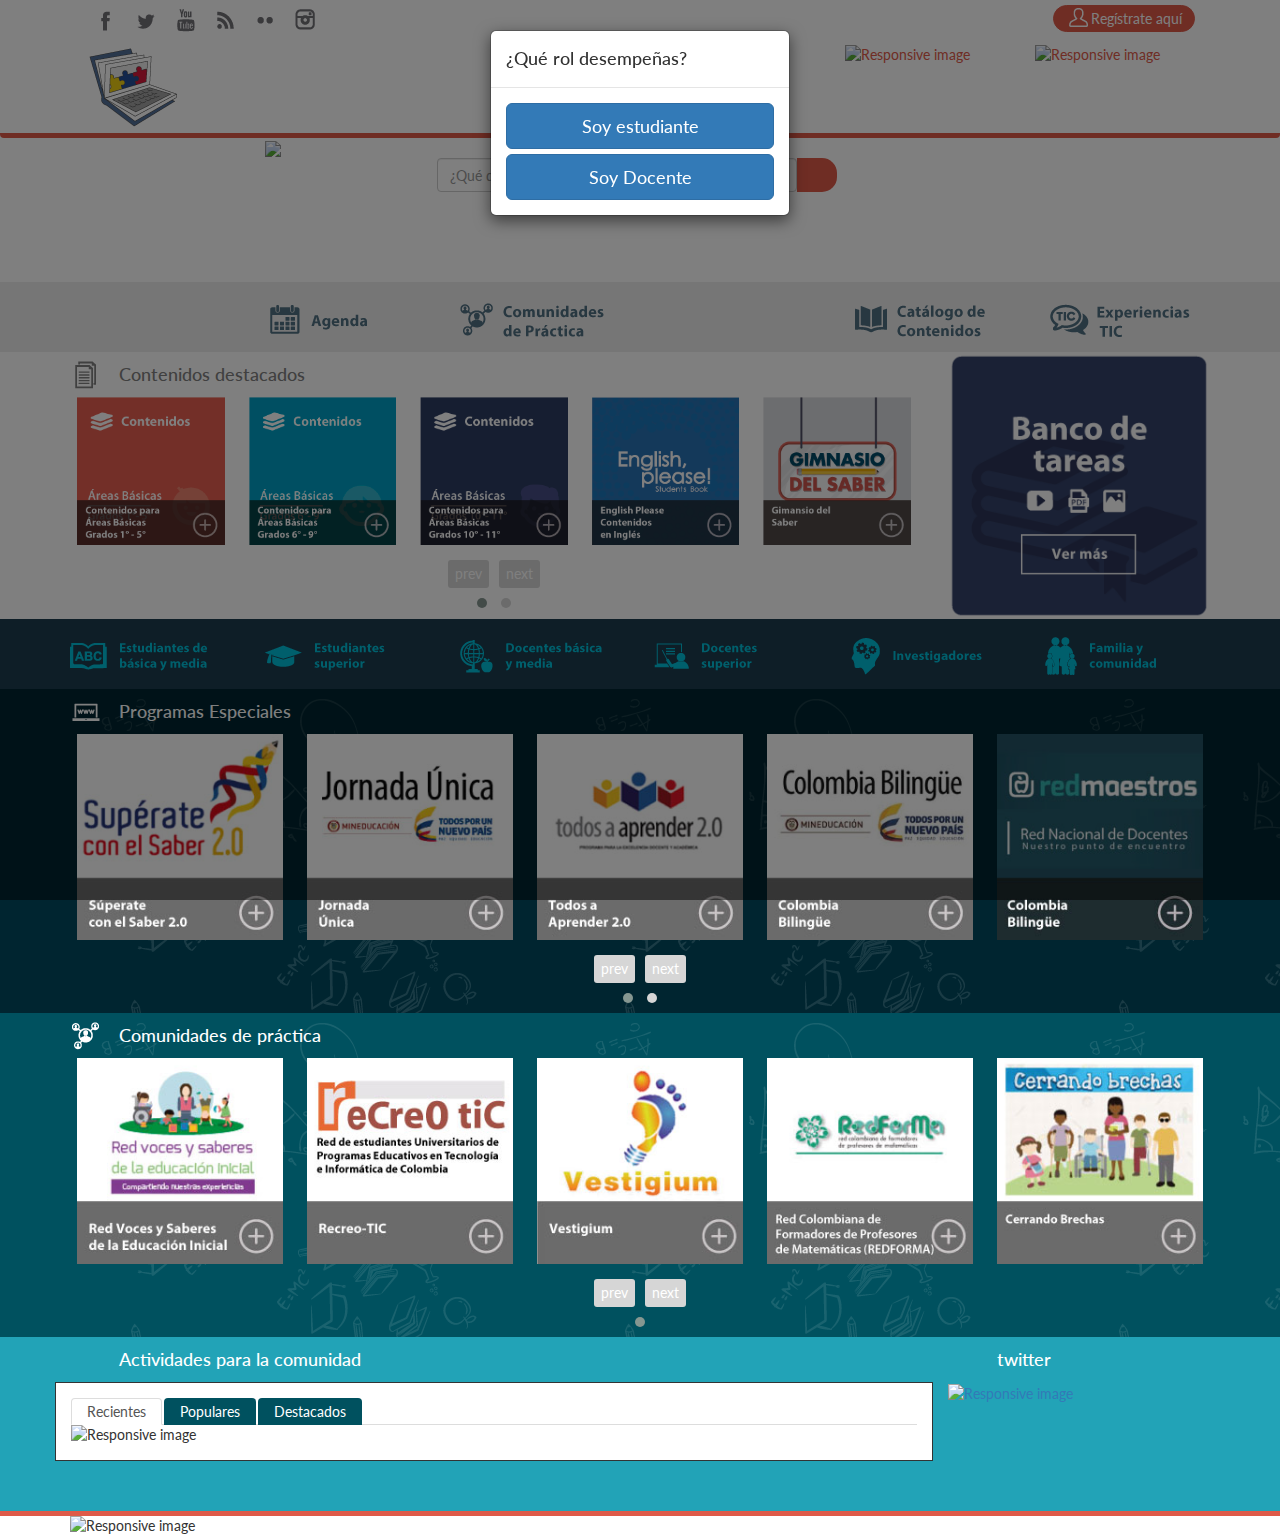
==== index.html @ 1f7c7065 "dont close modal" ====
<!DOCTYPE html>
<html>

    <head>
        <meta http-equiv="Content-Type" content="text/html; charset=utf-8">
        <meta http-equiv="X-UA-Compatible" content="IE=Edge,chrome=IE8">
        <meta name="viewport" content="width=device-width, initial-scale=1">

        <link href='http://fonts.googleapis.com/css?family=Merriweather' rel='stylesheet' type='text/css'>
        <link href='http://fonts.googleapis.com/css?family=Lato' rel='stylesheet' type='text/css'>
        <!--<link href="css/bootstrap.css" rel="stylesheet" type="text/css">-->
        <link href="css/bootstrap.css" rel="stylesheet" type="text/css">

        <link href="css/base.css" rel="stylesheet" type="text/css">
        <link href="css/table.css" rel="stylesheet" type="text/css">
        <link href="css/style-popup.css" rel="stylesheet" type="text/css">
        <link href="css/owl.carousel.css" rel="stylesheet" type="text/css">

        <!--[if lt IE 9]>
        <script src="http://html5shiv.googlecode.com/svn/trunk/html5.js"></script>
        <![endif]-->
        <script src="js/jquery/jquery.min.js"></script>
        <script src="js/owl.carousel.js"></script>

        <!--resise window-->
        <!--<script src="js/bootstrap.js"></script>-->
        <script src="js/bootstrap.js"></script>
        <script src="js/search.js"></script>

        <script type="text/javascript">
            $(document).ready(function() {
                $('.owl-carousel').owlCarousel({
                    loop: true,
                    margin: 10,
                    nav: true,
                    responsive: {
                        0: {
                            items: 1
                        },
                        600: {
                            items: 3
                        },
                        1000: {
                            items: 5
                        }
                    }
                });
                 $('#modalInicial').modal('show');
                $("#btnTeacher").click(function() {
                    window.location.href = "http://aprende.colombiaaprende.edu.co/es/docentes";
                   // window.location = http://aprende.colombiaaprende.edu.co/es/docentes;
                });
                $("#btnStudent").click(function() {
                    $('#modalInicial').modal('hide')
                });
                /*$('.owl-carousel').owlCarousel({
                 loop:true,
                 margin:10,
                 responsiveClass:true,
                 responsive:{
                 0:{
                 items:1,
                 nav:true
                 },
                 600:{
                 items:3,
                 nav:false
                 },
                 1000:{
                 items:5,
                 nav:true,
                 loop:false
                 }
                 }
                 });*/
            });
        </script>
        <title>Aprendo con Colombia aprende</title>
    </head>
    <body>
        <nav class="navbar">
            <div class="container">
                <div id="navbar" class="collapse navbar-collapse">
                    <ul class="nav navbar-nav social">
                        <li><a class="icon fa-facebook" target="_blank" href="#"><span>A</span></a></li>
                        <li><a class="icon fa-twitter" target="_blank" href="#"><span>T</span></a></li>
                        <li><a class="icon fa-youtube" target="_blank" href="#"><span>Y</span></a></li>
                        <li><a class="icon fa-rss" target="_blank" href="#"><span>R</span></a></li>
                        <li><a class="icon fa-flicker" target="_blank" href="#"><span>F</span></a></li>
                        <li><a class="icon fa-instagram" target="_blank" href="#"><span>I</span></a></li>
                    </ul>
                    <a target="_blank" href="https://cas.colombiaaprende.edu.co/cas/login?service=http%3A%2F%2Faprende.colombiaaprende.edu.co%2Fen%2Fcas%3Fdestination%3Dnode%2F2970" class="btn btn-danger"><span class="icon ico-register">a</span>Regístrate aquí</a>
                </div><!--/.nav-collapse -->
                <div class"navbar-icons">
                    <div class="col-md-8 logo"><img class="img-responsive" alt="Responsive image" src="img/logo.png"></img></div>
                    <div class="col-md-2 logo"><img class="img-responsive" alt="Responsive image" src="img/logo-minedu.png"></img></div>
                    <div class="col-md-2 logo"><img class="img-responsive" alt="Responsive image" src="img/logo-todo-pais.png"></img></div>
                </div>
            </div>
        </nav>

        <div class="bs-docs-header menu-header">
            <div class="container">
                <div class="row">
                    <!--<div class="col-md-12 logo"><img src="img/logo.png"></img></div>-->
                    <div class="col-md-8 col-md-offset-2"><img src="img/img-slogan.png"></img></div>
                    <form class="form-inline">
                        <div class="search-conteiner  "><!--col-md-5 col-md-offset-3-->
                            <div class="form-group">
                                <input type="text" class="form-control input-search" id="search" placeholder="¿Qué quieres aprender?">
                                <button type="button" class="btn btn-search" id="btnFind">S</button>
                            </div>

                        </div>
                    </form>
                    <div class="col-md-12 label-search"><label>Más  de 100.000 contenidos educativos virtuales para aprender y enseñar.</label> </div>
                </div>
            </div>  <!-- /.container -->
        </div>
        <div class="bs-docs-header menu-important-cont"><!-- /. menu-->
            <div class="container">
                <div class="row">
                    <div class="col-md-2 link-menu"><a class="campus" target="_blank" href="#">Campus virtual</a></div>
                    <div class="col-md-2 link-menu"><a class="agenda" target="_blank" href="#">Agenda</a></div>
                    <div class="col-md-2 link-menu"><a class="comunidades" target="_blank" href="#">Comunidades_de_Pránctica</a></div>
                    <div class="col-md-2 link-menu"><a class="edusitios" target="_blank" href="#">Edusitios</a></div>
                    <div class="col-md-2 link-menu"><a class="catalogo" target="_blank" href="#">Catalogo_de_Contenidos</a></div>
                    <div class="col-md-2 link-menu"><a class="experiencias" target="_blank" href="#">Experiencias_TIC</a></div>
                </div>
            </div>
        </div><!-- /. fin del menu-->

        <div class="container "><!-- /. slide -->


            <div class="row">
                <div class="col-md-9 slide">
                    <h4><span>icon</span>Contenidos destacados</h4>
                    <div class="owl-carousel">
                        <div class="item"><a target="_blank" href="http://contenidosparaaprender.mineducacion.gov.co/MenuPrimaria/index.html"><img class="" alt="" src="img/img-sld1.png"></img></a></div>
                        <div class="item"><a target="_blank" href="http://contenidosparaaprender.mineducacion.gov.co/MenuSecundaria/index.html"><img class="" alt="" src="img/img-sld2.png"></img></a></div>
                        <div class="item"><a target="_blank" href="http://ciersur.univalle.edu.co/index.php/media-main/results-content"><img class="" alt="" src="img/img-sld3.png"></img></a></div>
                        <div class="item"><a target="_blank" href="http://aprende.colombiaaprende.edu.co/es/node/88205"><img class="" alt="" src="img/img-sld4.png"></img></a></div>
                        <div class="item"><a target="_blank" href="http://superate.edu.co/gimnasio-del-saber-2/"><img class="" alt="" src="img/img-sld5.png"></img></a></div>
                        <div class="item"><a target="_blank" href="http://www.colombiaaprende.edu.co/html/micrositios/1752/w3-article-344590.html"><img class="" alt="" src="img/img-sld6.png"></img></a></div>
                        <div class="item"><a target="_blank" href="http://aprende.colombiaaprende.edu.co/es/aulassinfronteras"><img class="" alt="" src="img/img-sld7.png"></img></a></div>
                        <div class="item"><a target="_blank" href="https://es.khanacademy.org/math"><img class="" alt="" src="img/img-sld9.png"></img></a></div>
						<div class="item"><a target="_blank" href="https://phet.colorado.edu/es/"><img class="" alt="" src="img/img-sld11.png"></img></a></div>
                    </div>
                </div>
                <div class="col-md-3">
                    <a target="_blank" href="http://aprende.colombiaaprende.edu.co/en/students/bankofhomestudentwork"><img class="img-responsive" alt="Responsive image" src="img/img-banco-tareas.png"></img></a>
                </div>
            </div>
        </div><!-- /. slide -->


        <div class="bs-docs-header menu-edusitios"><!-- /. menu-->
            <div class="container">
                <div class="row">
                    <div class="col-md-2 link-menu"><a class="estudiantes-b" target="_blank" href="#">Estudiantes_primaria</a></div>
                    <div class="col-md-2 link-menu"><a class="estudiantes-s" target="_blank" href="#">Estudiantes_secundaria</a></div>
                    <div class="col-md-2 link-menu"><a class="docentes-b" target="_blank" href="#">Docentes_primaria</a></div>
                    <div class="col-md-2 link-menu"><a class="docentes-s" target="_blank" href="#">Docentes_secundaria</a></div>
                    <div class="col-md-2 link-menu"><a class="investigadores" target="_blank" href="#">Investigadores</a></div>
                    <div class="col-md-2 link-menu"><a class="familia" target="_blank" href="#">Familia_Y_comunidades</a></div>
                </div>
            </div>

        </div>
        <div class="bs-docs-header caruosel-edusitios">
            <div class="container ">
                <div class="row">
                    <div class="col-md-12 slide-l">
                        <h4><span>icon</span>Programas Especiales</h4>
                        <div class="owl-carousel">
                            <div class="item"><a target="_blank" href="http://superate.edu.co/"><img class="img-responsive" alt="Responsive image" src="img/superateconsaber.jpg"></img></a></div>
                            <div class="item"><a target="_blank" href="http://www.colombiaaprende.edu.co/html/micrositios/1752/w3-propertyname-3203.html"><img class="img-responsive" alt="Responsive image" src="img/jornadaunica.jpg"></img></a></div>
                            <div class="item"><a target="_blank" href="http://aprende.colombiaaprende.edu.co/pta"><img class="img-responsive" alt="Responsive image" src="img/todosaaprender_360.jpg"></img></a></div>
                            <div class="item"><a target="_blank" href="http://www.colombiaaprende.edu.co/html/micrositios/1752/w3-propertyname-3009.html"><img class="img-responsive" alt="Responsive image" src="img/colombiabilingue.jpg"></img></a></div>
                            <div class="item"><a target="_blank" href="http://maestros.colombiaaprende.edu.co/"><img class="img-responsive" alt="Responsive image" src="img/Red-Maestros.jpg"></img></a></div>
                            <div class="item"><a target="_blank" href="http://aprende.colombiaaprende.edu.co/es/node/86638"><img class="img-responsive" alt="Responsive image" src="img/img-sld-e4.png"></img></a></div>
                            <div class="item"><a target="_blank" href="http://contenidosparaaprender.mineducacion.gov.co/"><img class="img-responsive" alt="Responsive image" src="img/img-sld-e1.png"></img></a></div>
                            <div class="item"><a target="_blank" href="http://www.colombiaaprende.edu.co/html/micrositios/1752/w3-article-351072.html"><img class="img-responsive" alt="Responsive image" src="img/img-sld-e2.png"></img></a></div>
                            <div class="item"><a target="_blank" href="http://www.colombiaaprende.edu.co/html/micrositios/1752/w3-article-349446.html"><img class="img-responsive" alt="Responsive image" src="img/img-sld-e3.png"></img></a></div>
                        </div>
                    </div>
                </div>
            </div>
        </div>
        <div class="bs-docs-header content-agenda">
            <div class="container ">
                <div class="row">
                    <div class="col-md-12 slide-tabs ">
                        <h4><span>icon</span>Comunidades de práctica</h4>
                        <div class="owl-carousel carousel-container">
                            <div class="item"><a target="_blank" href="http://aprende.colombiaaprende.edu.co/es/comunidades-de-pr%C3%A1ctica/lista-de-comunidades/red-voces-y-saberes-de-la-educaci%C3%B3n-inicial"><img class="img-responsive" alt="Responsive image" src="img/redvocessaberes.jpg"></img></a></div>
                            <div class="item"><a target="_blank" href="http://aprende.colombiaaprende.edu.co/es/comunidades-de-pr%C3%A1ctica/lista-de-comunidades/recreo-tic"><img class="img-responsive" alt="Responsive image" src="img/recreotic.jpg"></img></a></div>
                            <div class="item"><a target="_blank" href="http://aprende.colombiaaprende.edu.co/es/comunidades-de-pr%C3%A1ctica/lista-de-comunidades/vestigium"><img class="img-responsive" alt="Responsive image" src="img/vestigium.jpg"></img></a></div>
                            <div class="item"><a target="_blank" href="http://aprende.colombiaaprende.edu.co/es/comunidades-de-pr%C3%A1ctica/lista-de-comunidades/red-colombiana-de-formadores-de-profesores-de"><img class="img-responsive" alt="Responsive image" src="img/redforma.jpg"></img></a></div>
                            <div class="item"><a target="_blank" href="http://aprende.colombiaaprende.edu.co/es/comunidades-de-pr%C3%A1ctica/lista-de-comunidades/cerrando-brechas-en-la-atencion-educativa-estudiantes"><img class="img-responsive" alt="Responsive image" src="img/cerrandobrechas.jpg"></img></a></div>
                        </div>
                    </div>

                </div>
            </div>
        </div>
        <div class="bs-docs-header content-actividades">
            <div class="container ">
                <div class="row">
                    <div class="col-md-9 slide-actividades">
                        <h4><span>icon</span>Actividades para la comunidad</h4>
                        <div class="row">
                            <div class="col-md-12 tabs-container clearfix">
                                <!-- Nav tabs -->
                                <ul class="nav nav-tabs" role="tablist">
                                    <li role="presentation" class="active"><a href="#Recientes" aria-controls="Recientes" role="tab" data-toggle="tab">Recientes</a></li>
                                    <li role="presentation"><a href="#Populares" aria-controls="Populares" role="tab" data-toggle="tab">Populares</a></li>
                                    <li role="presentation"><a href="#Destacados" aria-controls="Destacados" role="tab" data-toggle="tab">Destacados</a><li>
                                </ul>

                                <!-- Tab panes -->
                                <div class="tab-content">
                                    <div role="tabpanel" class="tab-pane active" id="Recientes"><img class="img-responsive" alt="Responsive image" src="img/img-tabs.png"></img></div>
                                    <div role="tabpanel" class="tab-pane" id="Populares"><img class="img-responsive" alt="Responsive image" src="img/img-tabs2.png"></img></div>
                                    <div role="tabpanel" class="tab-pane" id="Destacados"><img class="img-responsive" alt="Responsive image" src="img/img-tabs.png"></img></div>
                                </div>
                            </div>
                        </div>
                    </div>
                    <div class="col-md-3 slide-twiter">
                        <h4><span>icon</span>twitter</h4>
                        <a href="#"><img class="" alt="Responsive image" src="img/img-twitter.png"></img></a>
                    </div>


                </div>
            </div>
        </div>
        <footer class="blog-footer">
            <div class="container ">
                <img class="img-responsive" alt="Responsive image" src="img/img-footer.png"></img>
            </div>
        </footer>
        <!-- Small modal -->
        <div id="modalInicial" class="modal fade bs-example-modal-sm" tabindex="-1" role="dialog" aria-labelledby="mySmallModalLabel" data-keyboard="false" data-backdrop="static">
          <div class="modal-dialog bs-example-modal-sm">
            <div class="modal-content modal-dialog modal-sm">
                <div class="modal-header">
                     <h4 class="modal-title" id="exampleModalLabel">¿Qué rol desempeñas?</h4>
                </div>
                <div class="modal-body">
                    <div class="row">
                      <div class="col-md-12">
                        <button id="btnStudent" type="button" class="btn btn-primary btn-lg btn-block" data-toggle="alumno" data-target="#student" data-whatever="">Soy estudiante </button>
                        <button id="btnTeacher" type="button" class="btn btn-primary btn-lg btn-block" data-toggle="profesor" data-target="#teacher" data-whatever="">Soy Docente  </button>
                      </div>
                    </div>
                </div>
            </div>
          </div>
        </div>

        <div class="popup-overlay"></div>

    </body>

</html>
---- css/base.css ----
@charset "UTF-8";
body {margin: 0px; padding: 0px; font-family: 'Lato','Merriweather', serif; /*font-family:arial, Helvetica, sans-serif;*/ background-color:#ffffff; /*background:url("../img/bg-general.gif") repeat*/}
h1{margin:0px;}
h2{margin:0px;}
h3{margin:0px;}
.icon, .icon:hover{color:rgba(255,255,255,0.0); display:inline-block;}
.navbar{margin-bottom: 0px;}
.navbar-nav > li > a{ width: 40px;height: 40px;}
.social > li > a{background:url("../img/social-icons.png") no-repeat;}
.navbar-nav .fa-facebook{background-position: 0px 0px;}
.navbar-nav .fa-twitter{background-position: -40px 0px;}
.navbar-nav .fa-youtube{background-position: -80px 0px;}
.navbar-nav .fa-rss{background-position: -120px 0px;}
.navbar-nav .fa-flicker{background-position: -160px 0px;}
.navbar-nav .fa-instagram{background-position: -200px 0px;}
.navbar-nav, .social > li > a{overflow:hidden;-webkit-transition:all 200ms ease-in;-o-transition:all 200ms ease;transition:all 200ms ease; /* Establecemos una transición a todas las propiedades */}
.fa-facebook:hover{ background-position: 0px -40px;}
.fa-twitter:hover{background-position: -40px -40px;}
.fa-youtube:hover{background-position: -80px -40px;}
.fa-rss:hover{background-position: -120px -40px;}
.fa-flicker:hover{background-position: -160px -40px;}
.fa-instagram:hover{background-position: -200px -40px;}
.ico-register{background:url("../img/ico-register.png") no-repeat;width: 25px;height: 25px;}
.navbar-collapse >.btn,.btn-register{color: #fff;background-color: #de5a49;border-color: #de5a49; text-align: right;padding: 0px 12px;}
.navbar-collapse >.btn{margin-top:5px;-webkit-border-radius: 17px;-moz-border-radius: 17px;border-radius: 17px; float: right;line-height: 25px;}
.navbar{border:0px; min-height:40px;border-bottom:5px solid; color:#de5a49;}
.navbar-icons{display: block;width: 100%;height: 100px;}
.logo{margin: 5px 0 5px 0;}
.btn-search{line-height: 22px;padding: 5px 15px;color:rgba(255,255,255,0.0);background:url("../img/ico-search.png") no-repeat  #de5a49;-webkit-transition:all 500ms ease-in;-o-transition:all 500ms ease;transition:all 500ms ease;-webkit-border-radius: 15px;-webkit-border-top-left-radius: 0px;-webkit-border-bottom-left-radius: 0px;-moz-border-radius: 15px;-moz-border-radius-topleft: 0px;-moz-border-radius-bottomleft: 0px;border-radius: 15px;border-top-left-radius: 0px;border-bottom-left-radius: 0px;}
.btn-search:hover{color:rgba(255,255,255,0.0); background-color: #cc463b}
.menu-header{background:url("../img/img-header.jpg") no-repeat center center;-webkit-background-size: cover;-moz-background-size: cover;-o-background-size: cover;background-size: cover;}
.search-conteiner{ padding: 15px; margin: auto; width: 500px;}
.search-conteiner>.form-group{margin:auto;min-width:450px;}
.search-conteiner>input{}
.search-conteiner>.button{float: right;}
.input-search{min-width:80%;margin-right: -4px; margin-left: 7%;}
/*inicio estilos menus*/
.menu-important-cont{background-color:#ededed;}
/*.menu-important-cont> a{ display: inline-block; height: 80px;}*/
.link-menu{ height: 70px;padding:0px;}
.link-menu>a{color:rgba(255,255,255,0.0);text-decoration: none;display: block;padding: 25px; overflow:hidden;-webkit-transition:all 500ms ease-in;-o-transition:all 500ms ease;transition:all 500ms ease;}
.campus{background:url("../img/btn-cursos-online-gratis.png") no-repeat;}
.agenda{background:url("../img/btn-agenda.png") no-repeat;}
.comunidades{background:url("../img/btn-comunidades.png") no-repeat;}
.edusitios{background:url("../img/btn-programas-especiales.png") no-repeat;}
.catalogo{background:url("../img/btn-catalogo.png") no-repeat;}
.experiencias{background:url("../img/btn-experiencias.png") no-repeat;}

.campus:hover{background:url("../img/btn-cursos-online-gratis-h.png") no-repeat;background-color:#ea564b;}
.agenda:hover{background:url("../img/btn-agenda-h.png") no-repeat;background-color:#ea564b;}
.comunidades:hover{background:url("../img/btn-comunidades-h.png") no-repeat;background-color:#ea564b;}
.edusitios:hover{background:url("../img/btn-programas-especiales-h.png") no-repeat;background-color:#ea564b;}
.catalogo:hover{background:url("../img/btn-catalogo-h.png") no-repeat;background-color:#ea564b;}
.experiencias:hover{background:url("../img/btn-experiencias-h.png") no-repeat;background-color:#ea564b;}

.slide > h4{ color:#808080; line-height: 25px;}
.slide > h4 > span{ color:rgba(255,255,255,0.0);background:url("../img/ico-cont-dest.png") no-repeat; padding: 8px;}

/*menu edusitios*/
.menu-edusitios{background-color:rgba(28,61,78,1.0);}
.estudiantes-b{background:url("../img/btn-estudiantes-b.png") no-repeat;}
.estudiantes-s{background:url("../img/btn-estudiantes-s.png") no-repeat;}
.docentes-b{background:url("../img/btn-docencia-b.png") no-repeat;}
.docentes-s{background:url("../img/btn-docencia-s.png") no-repeat;}
.investigadores{background:url("../img/btn-investigadores.png") no-repeat;}
.familia{background:url("../img/btn-familia.png") no-repeat;}

.estudiantes-b:hover{background:url("../img/btn-estudiantes-b-h.png") no-repeat;}
.estudiantes-s:hover{background:url("../img/btn-estudiantes-s-h.png") no-repeat;}
.docentes-b:hover{background:url("../img/btn-docencia-b-h.png") no-repeat;}
.docentes-s:hover{background:url("../img/btn-docencia-s-h.png") no-repeat;}
.investigadores:hover{background:url("../img/btn-investigadores-h.png") no-repeat;}
.familia:hover{background:url("../img/btn-familia-h.png") no-repeat;}

.caruosel-edusitios{background:url("../img/bg-menu.png") repeat rgba(0,37,48,1.0);}
.slide-l> h4{ color:#ffffff; line-height: 25px;}
.slide-l > h4 > span{ color:rgba(255,255,255,0.0);background:url("../img/ico-edus-dest.png") no-repeat; padding: 8px;}

.content-agenda{background:url("../img/bg-menu.png") repeat rgba(0,81,95,1.0);}
.slide-tabs> h4{ color:#ffffff; line-height: 25px;}
.slide-tabs> h4 > span{ color:rgba(255,255,255,0.0);background:url("../img/ico-comunidades.png") no-repeat; padding: 8px;}
.tabs-container{background-color: #ffffff; border: solid 1px ;padding: 15px;margin-bottom: 50px;}
.nav-tabs > li > a {line-height: 5px; color: #ffffff;background-color: rgba(0,81,95,1.0);}
.nav-tabs > li.active > a:hover, .nav-tabs > li.active > a:focus{color: rgba(0,81,95,1.0);}

.content-actividades{background:url("../img/bg-final.png")rgba(34,163,183,1.0) no-repeat center center;-webkit-background-size: cover;-moz-background-size: cover;-o-background-size: cover;background-size: cover; border-bottom: solid 5px #de5a49; }
.slide-actividades> h4{ color:#ffffff; line-height: 25px;}
.slide-actividades> h4 > span{ color:rgba(255,255,255,0.0);background:url("../img/ico-actividades.png") no-repeat; padding: 8px;}

.slide-twiter > h4{ color:#ffffff; line-height: 25px;}
.slide-twiter > h4 > span{ color:rgba(255,255,255,0.0);background:url("../img/ico-twitter.png") no-repeat; padding: 8px;}
.label-search{text-align: center;color:#ffffff; margin-bottom: 50px;}
---- css/table.css ----
/*.datagrid {width:60%}*/
.datagrid {overflow-x:hidden;}
.datagrid table a {text-align:left;}
.datagrid table a:link {color: #31425D;font-weight: bold;text-decoration:none;font-style: oblique;}
.datagrid table a:visited {color: #999999;font-weight:bold;text-decoration:none;}
.datagrid table a:active,table a:hover {color: #bd5a35;text-decoration:underline;}
.datagrid table {font-family:Arial, Helvetica, sans-serif;color:#224350;font-size:12px;/*text-shadow: 1px 1px 0px #fff;*/background:#EFF7F7;margin:auto;border:#00998F 1px solid;-moz-border-radius:5px;-webkit-border-radius:5px;border-radius:5px;   -moz-box-shadow: 0 1px 2px #d1d1d1;-webkit-box-shadow: 0 1px 2px #d1d1d1;box-shadow: 0 1px 2px #d1d1d1;border-spacing:0px;}
.datagrid table thead th {padding:15px 25px 15px 25px;/*background:-webkit-gradient( linear, left top, left bottom, color-stop(0.05, #006699), color-stop(1, #00557F) );background:-moz-linear-gradient( center top, #006699 5%, #00557F 100% );filter:progid:DXImageTransform.Microsoft.gradient(startColorstr='#006699', endColorstr='#00557F');*/background-color:#00A69C; color:#FFFFFF; font-size: 14px; font-weight: bold; border-left: 1px solid #00998F;}
.datagrid table th:first-child{text-align: left;padding-left:20px; font-weight:bold;}
.datagrid table tr:first-child th:first-child{-moz-border-radius-topleft:5px;-webkit-border-top-left-radius:5px;border-top-left-radius:5px;}
.datagrid table tr:first-child th:last-child{-moz-border-radius-topright:5px;-webkit-border-top-right-radius:5px;	border-top-right-radius:5px;}
.datagrid table tr{/*text-align: center;*/ padding-left:20px;}
.datagrid table tr:nth-child(odd){background-color:#ffffff;}
.datagrid table tr td:first-child{	text-align: left;/*padding-left:20px;*/border-left: 0; white-space: nowrap; }
.datagrid table tr td {padding:20px 10px 20px 10px;/*border-top: 1px solid #ffffff;border-bottom:1px solid #C7E4EF;*/border-left: 1px solid #C7E4EF;/*background: #fafafa;background: -webkit-gradient(linear, left top, left bottom, from(#fbfbfb), to(#fafafa));background: -moz-linear-gradient(top,  #fbfbfb,  #fafafa);*/}
.datagrid table tr.even td{background: #f6f6f6;background: -webkit-gradient(linear, left top, left bottom, from(#f8f8f8), to(#f6f6f6));background: -moz-linear-gradient(top,  #f8f8f8,  #f6f6f6);}
.datagrid table tr td:last-child{text-align:left;}
.datagrid table tr:last-child td{border-bottom:0; text-align:left;}
.datagrid table tr:last-child td:first-child{-moz-border-radius-bottomleft:5px;-webkit-border-bottom-left-radius:5px;border-bottom-left-radius:5px;}
.datagrid table tr:last-child td:last-child{ -moz-border-radius-bottomright:5px;-webkit-border-bottom-right-radius:5px;border-bottom-right-radius:5px;}
.datagrid table tr:hover td{ background: #f2f2f2;background: -webkit-gradient(linear, left top, left bottom, from(#f2f2f2), to(#f0f0f0));background: -moz-linear-gradient(top,  #f2f2f2,  #f0f0f0);	}
.header-tbl-result{width:100%;height: 37px;background-color: #00A69C;margin-bottom: 10px;border: 1px #00998F solid; display: inline-block;border-radius: 10px 10px 10px 10px;-moz-border-radius: 10px 10px 10px 10px;-webkit-border-radius: 10px 10px 10px 10px;border: 0px solid #000000;}
.header-label{display:block;width:50%;font-family:Arial, Helvetica, sans-serif;display: inline-block;padding: 10px; color:#ffffff; font-weight: bold;}
---- css/style-popup.css ----
/* Estilo ventana chat */
#popup {
    position: absolute;
    top: 10px;
    width: 100%;
    z-index: 1001;
}

.content-popup {
    margin:0px auto;
    margin-top:15px;
    position:relative;
    padding:10px;
    width:800px;
	height:800px;
	background-color:#FFFFFF;
    box-shadow: 0 2px 5px #666666;
	overflow: scroll;
}

.popup-overlay {
    left: 0;
    position: absolute;
    top: 0;
    width: 100%;
    z-index: 999;
    display:none;
    background-color: #777777;
    cursor: pointer;
    opacity: 0.7;
}

.close {
    position: absolute;
    right: 15px;
	display: inline-block;
}
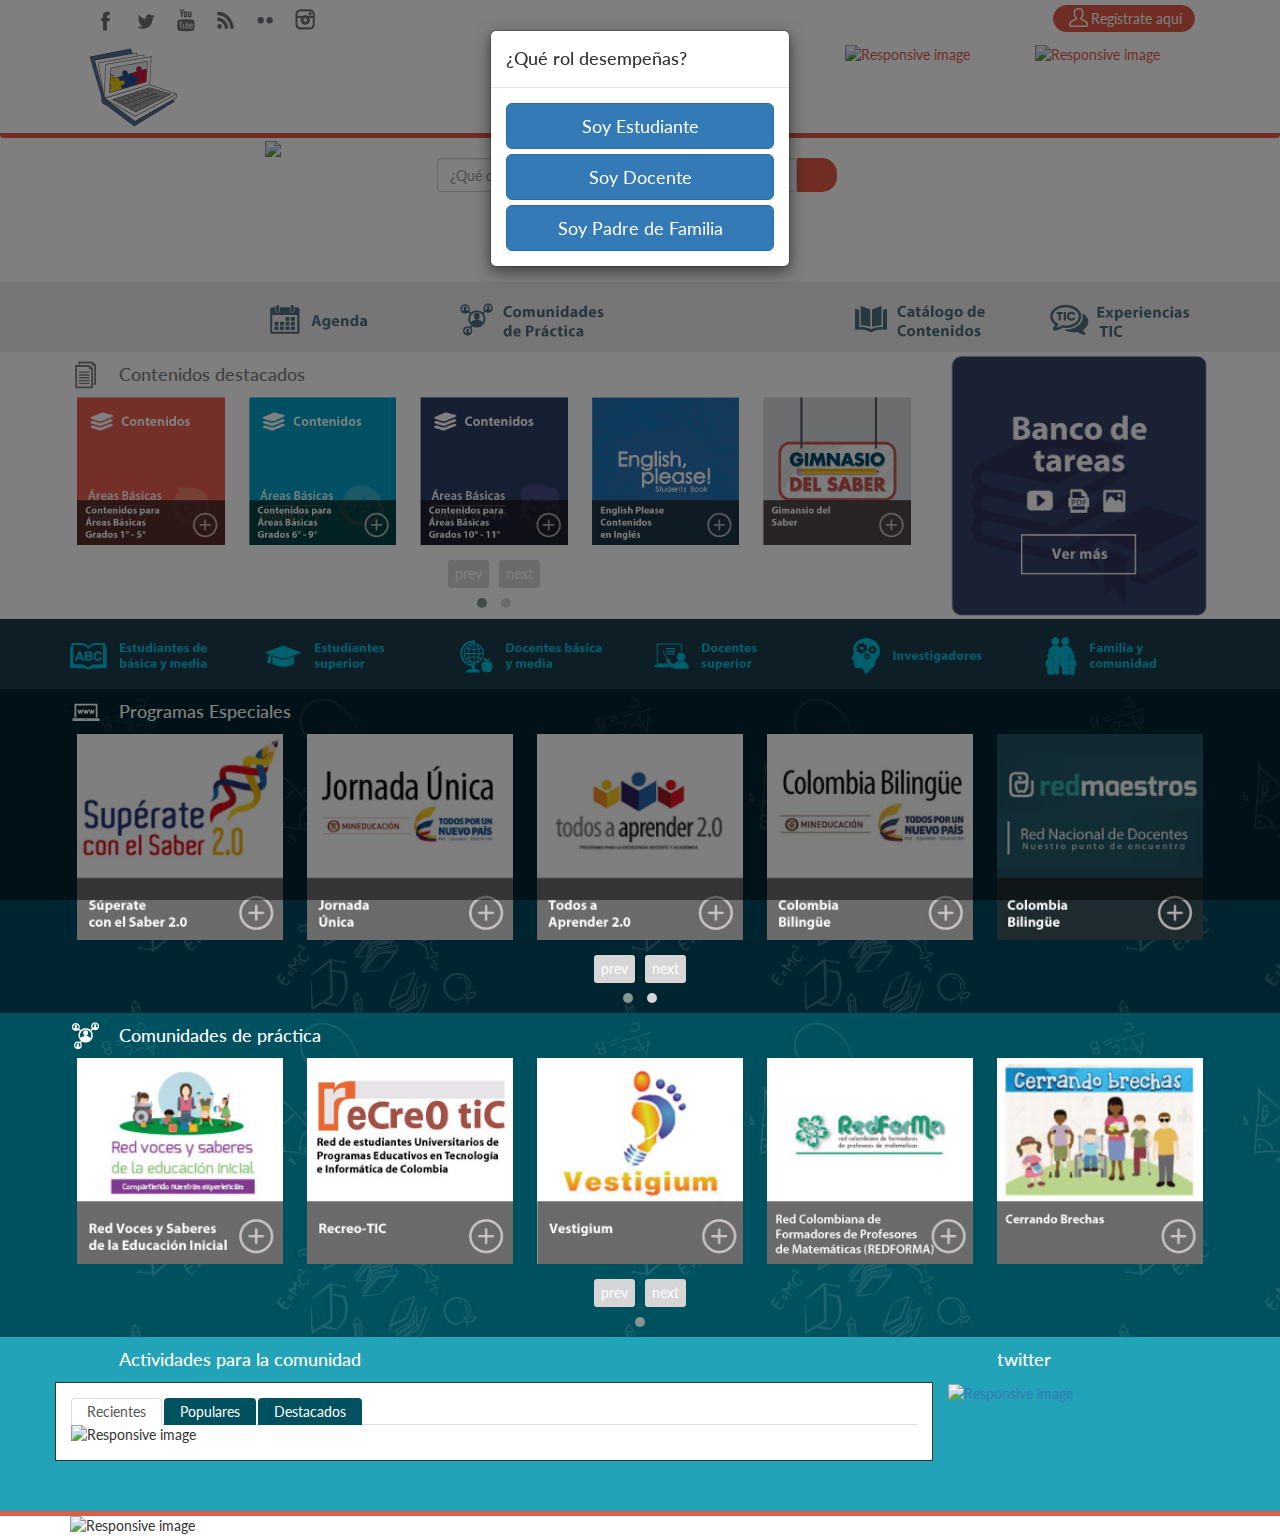
==== commit 65221c99: "Update index.html" ====
--- a/index.html
+++ b/index.html
@@ -48,6 +48,10 @@
                  $('#modalInicial').modal('show');
                 $("#btnTeacher").click(function() {
                     window.location.href = "http://aprende.colombiaaprende.edu.co/es/docentes";
+                   // window.location = http://aprende.colombiaaprende.edu.co/es/docentes;
+                });
+                $("#btnParent").click(function() {
+                    window.location.href = "http://aprende.colombiaaprende.edu.co/familia-y-comunidad";
                    // window.location = http://aprende.colombiaaprende.edu.co/es/docentes;
                 });
                 $("#btnStudent").click(function() {
@@ -252,8 +256,9 @@
                 <div class="modal-body">
                     <div class="row">
                       <div class="col-md-12">
-                        <button id="btnStudent" type="button" class="btn btn-primary btn-lg btn-block" data-toggle="alumno" data-target="#student" data-whatever="">Soy estudiante </button>
-                        <button id="btnTeacher" type="button" class="btn btn-primary btn-lg btn-block" data-toggle="profesor" data-target="#teacher" data-whatever="">Soy Docente  </button>
+                        <a id="btnStudent" type="button" class="btn btn-primary btn-lg btn-block" data-toggle="alumno" data-target="#student" data-whatever="" href="http://aprende.colombiaaprende.edu.co/estudiantes2016">Soy Estudiante </a>
+                        <a id="btnTeacher" type="button" class="btn btn-primary btn-lg btn-block" data-toggle="profesor" data-target="#teacher" data-whatever="" href="http://aprende.colombiaaprende.edu.co/docentes">Soy Docente  </a>
+                        <a id="btnParent" type="button" class="btn btn-primary btn-lg btn-block" data-toggle="profesor" data-target="#parent" data-whatever="" href="http://aprende.colombiaaprende.edu.co/familia-y-comunidad">Soy Padre de Familia  </a>
                       </div>
                     </div>
                 </div>
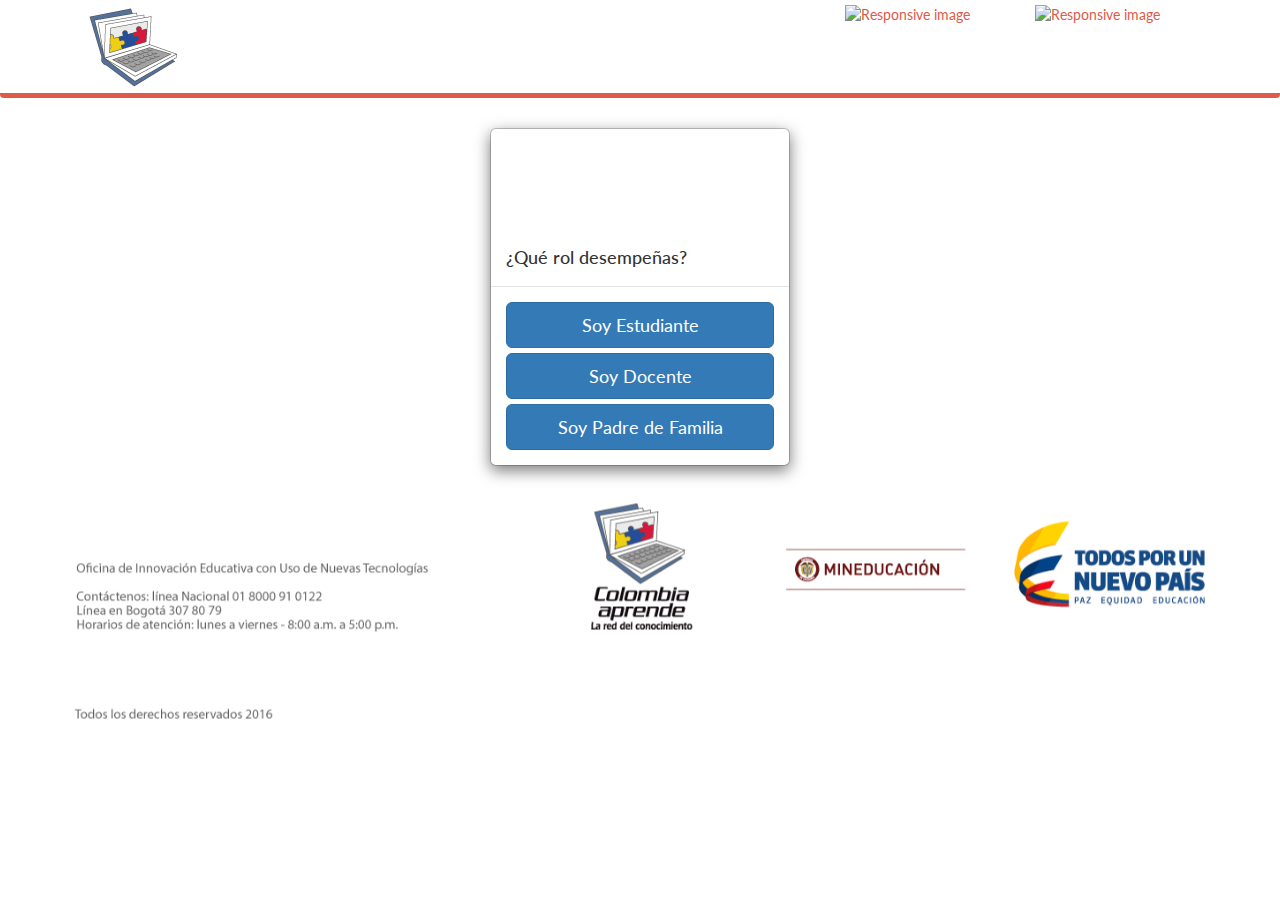
==== commit 6dd84490: "cambio del target black" ====
--- a/index.html
+++ b/index.html
@@ -46,14 +46,14 @@
                     }
                 });
                  $('#modalInicial').modal('show');
-                $("#btnTeacher").click(function() {
+                /*$("#btnTeacher").click(function() {
                     window.location.href = "http://aprende.colombiaaprende.edu.co/es/docentes";
                    // window.location = http://aprende.colombiaaprende.edu.co/es/docentes;
                 });
                 $("#btnParent").click(function() {
                     window.location.href = "http://aprende.colombiaaprende.edu.co/familia-y-comunidad";
                    // window.location = http://aprende.colombiaaprende.edu.co/es/docentes;
-                });
+                });*/
                 $("#btnStudent").click(function() {
                     $('#modalInicial').modal('hide')
                 });
@@ -85,15 +85,15 @@
         <nav class="navbar">
             <div class="container">
                 <div id="navbar" class="collapse navbar-collapse">
-                    <ul class="nav navbar-nav social">
+                    <!--<ul class="nav navbar-nav social">
                         <li><a class="icon fa-facebook" target="_blank" href="#"><span>A</span></a></li>
                         <li><a class="icon fa-twitter" target="_blank" href="#"><span>T</span></a></li>
                         <li><a class="icon fa-youtube" target="_blank" href="#"><span>Y</span></a></li>
                         <li><a class="icon fa-rss" target="_blank" href="#"><span>R</span></a></li>
                         <li><a class="icon fa-flicker" target="_blank" href="#"><span>F</span></a></li>
                         <li><a class="icon fa-instagram" target="_blank" href="#"><span>I</span></a></li>
-                    </ul>
-                    <a target="_blank" href="https://cas.colombiaaprende.edu.co/cas/login?service=http%3A%2F%2Faprende.colombiaaprende.edu.co%2Fen%2Fcas%3Fdestination%3Dnode%2F2970" class="btn btn-danger"><span class="icon ico-register">a</span>Regístrate aquí</a>
+                    </ul>-->
+                    <!--<a target="_blank" href="https://cas.colombiaaprende.edu.co/cas/login?service=http%3A%2F%2Faprende.colombiaaprende.edu.co%2Fen%2Fcas%3Fdestination%3Dnode%2F2970" class="btn btn-danger"><span class="icon ico-register">a</span>Regístrate aquí</a>-->
                 </div><!--/.nav-collapse -->
                 <div class"navbar-icons">
                     <div class="col-md-8 logo"><img class="img-responsive" alt="Responsive image" src="img/logo.png"></img></div>
@@ -108,20 +108,29 @@
                 <div class="row">
                     <!--<div class="col-md-12 logo"><img src="img/logo.png"></img></div>-->
                     <div class="col-md-8 col-md-offset-2"><img src="img/img-slogan.png"></img></div>
-                    <form class="form-inline">
-                        <div class="search-conteiner  "><!--col-md-5 col-md-offset-3-->
-                            <div class="form-group">
-                                <input type="text" class="form-control input-search" id="search" placeholder="¿Qué quieres aprender?">
-                                <button type="button" class="btn btn-search" id="btnFind">S</button>
-                            </div>
-
-                        </div>
-                    </form>
-                    <div class="col-md-12 label-search"><label>Más  de 100.000 contenidos educativos virtuales para aprender y enseñar.</label> </div>
+                    <!--<div id="modalInicial" class="modal fade bs-example-modal-sm" tabindex="-1" role="dialog" aria-labelledby="mySmallModalLabel" data-keyboard="false" data-backdrop="static">-->
+						<div class="modal-dialog bs-example-modal-sm">
+							<div class="modal-content modal-dialog modal-sm">
+							    <div class="modal-header">
+							         <h4 class="modal-title" id="exampleModalLabel">¿Qué rol desempeñas?</h4>
+							    </div>
+							    <div class="modal-body">
+							        <div class="row">
+							          <div class="col-md-12">
+							            <a id="btnStudent" type="button" class="btn btn-primary btn-lg btn-block" data-toggle="alumno" data-target="#student" data-whatever="" href="http://aprende.colombiaaprende.edu.co/estudiantes2016" target="_blank">Soy Estudiante </a>
+							            <a id="btnTeacher" type="button" class="btn btn-primary btn-lg btn-block" data-toggle="profesor" data-target="#teacher" data-whatever="" href="http://aprende.colombiaaprende.edu.co/docentes" target="_blank">Soy Docente  </a>
+							            <a id="btnParent" type="button" class="btn btn-primary btn-lg btn-block" data-toggle="profesor" data-target="#parent" data-whatever="" href="http://aprende.colombiaaprende.edu.co/familia-y-comunidad" target="_blank">Soy Padre de Familia  </a>
+							          </div>
+							        </div>
+							    </div>
+							</div>
+						</div>
+					<!--</div>-->
+					<!--<div class="col-md-12 label-search"><label>Más  de 100.000 contenidos educativos virtuales para aprender y enseñar.</label> </div>-->
                 </div>
             </div>  <!-- /.container -->
         </div>
-        <div class="bs-docs-header menu-important-cont"><!-- /. menu-->
+        <!--<div class="bs-docs-header menu-important-cont"> /. menu
             <div class="container">
                 <div class="row">
                     <div class="col-md-2 link-menu"><a class="campus" target="_blank" href="#">Campus virtual</a></div>
@@ -132,9 +141,9 @@
                     <div class="col-md-2 link-menu"><a class="experiencias" target="_blank" href="#">Experiencias_TIC</a></div>
                 </div>
             </div>
-        </div><!-- /. fin del menu-->
-
-        <div class="container "><!-- /. slide -->
+        </div> /. fin del menu-->
+
+       <!--  <div class="container ">
 
 
             <div class="row">
@@ -156,10 +165,10 @@
                     <a target="_blank" href="http://aprende.colombiaaprende.edu.co/en/students/bankofhomestudentwork"><img class="img-responsive" alt="Responsive image" src="img/img-banco-tareas.png"></img></a>
                 </div>
             </div>
-        </div><!-- /. slide -->
-
-
-        <div class="bs-docs-header menu-edusitios"><!-- /. menu-->
+        </div>/. slide -->
+
+
+        <!--<div class="bs-docs-header menu-edusitios">
             <div class="container">
                 <div class="row">
                     <div class="col-md-2 link-menu"><a class="estudiantes-b" target="_blank" href="#">Estudiantes_primaria</a></div>
@@ -171,8 +180,8 @@
                 </div>
             </div>
 
-        </div>
-        <div class="bs-docs-header caruosel-edusitios">
+        </div>-->
+        <!--<div class="bs-docs-header caruosel-edusitios">
             <div class="container ">
                 <div class="row">
                     <div class="col-md-12 slide-l">
@@ -191,8 +200,8 @@
                     </div>
                 </div>
             </div>
-        </div>
-        <div class="bs-docs-header content-agenda">
+        </div>-->
+        <!--<div class="bs-docs-header content-agenda">
             <div class="container ">
                 <div class="row">
                     <div class="col-md-12 slide-tabs ">
@@ -208,22 +217,19 @@
 
                 </div>
             </div>
-        </div>
-        <div class="bs-docs-header content-actividades">
+        </div>-->
+        <!--<div class="bs-docs-header content-actividades">
             <div class="container ">
                 <div class="row">
                     <div class="col-md-9 slide-actividades">
                         <h4><span>icon</span>Actividades para la comunidad</h4>
                         <div class="row">
                             <div class="col-md-12 tabs-container clearfix">
-                                <!-- Nav tabs -->
                                 <ul class="nav nav-tabs" role="tablist">
                                     <li role="presentation" class="active"><a href="#Recientes" aria-controls="Recientes" role="tab" data-toggle="tab">Recientes</a></li>
                                     <li role="presentation"><a href="#Populares" aria-controls="Populares" role="tab" data-toggle="tab">Populares</a></li>
                                     <li role="presentation"><a href="#Destacados" aria-controls="Destacados" role="tab" data-toggle="tab">Destacados</a><li>
                                 </ul>
-
-                                <!-- Tab panes -->
                                 <div class="tab-content">
                                     <div role="tabpanel" class="tab-pane active" id="Recientes"><img class="img-responsive" alt="Responsive image" src="img/img-tabs.png"></img></div>
                                     <div role="tabpanel" class="tab-pane" id="Populares"><img class="img-responsive" alt="Responsive image" src="img/img-tabs2.png"></img></div>
@@ -240,31 +246,14 @@
 
                 </div>
             </div>
-        </div>
+        </div>-->
         <footer class="blog-footer">
             <div class="container ">
                 <img class="img-responsive" alt="Responsive image" src="img/img-footer.png"></img>
             </div>
         </footer>
         <!-- Small modal -->
-        <div id="modalInicial" class="modal fade bs-example-modal-sm" tabindex="-1" role="dialog" aria-labelledby="mySmallModalLabel" data-keyboard="false" data-backdrop="static">
-          <div class="modal-dialog bs-example-modal-sm">
-            <div class="modal-content modal-dialog modal-sm">
-                <div class="modal-header">
-                     <h4 class="modal-title" id="exampleModalLabel">¿Qué rol desempeñas?</h4>
-                </div>
-                <div class="modal-body">
-                    <div class="row">
-                      <div class="col-md-12">
-                        <a id="btnStudent" type="button" class="btn btn-primary btn-lg btn-block" data-toggle="alumno" data-target="#student" data-whatever="" href="http://aprende.colombiaaprende.edu.co/estudiantes2016">Soy Estudiante </a>
-                        <a id="btnTeacher" type="button" class="btn btn-primary btn-lg btn-block" data-toggle="profesor" data-target="#teacher" data-whatever="" href="http://aprende.colombiaaprende.edu.co/docentes">Soy Docente  </a>
-                        <a id="btnParent" type="button" class="btn btn-primary btn-lg btn-block" data-toggle="profesor" data-target="#parent" data-whatever="" href="http://aprende.colombiaaprende.edu.co/familia-y-comunidad">Soy Padre de Familia  </a>
-                      </div>
-                    </div>
-                </div>
-            </div>
-          </div>
-        </div>
+        
 
         <div class="popup-overlay"></div>
 
